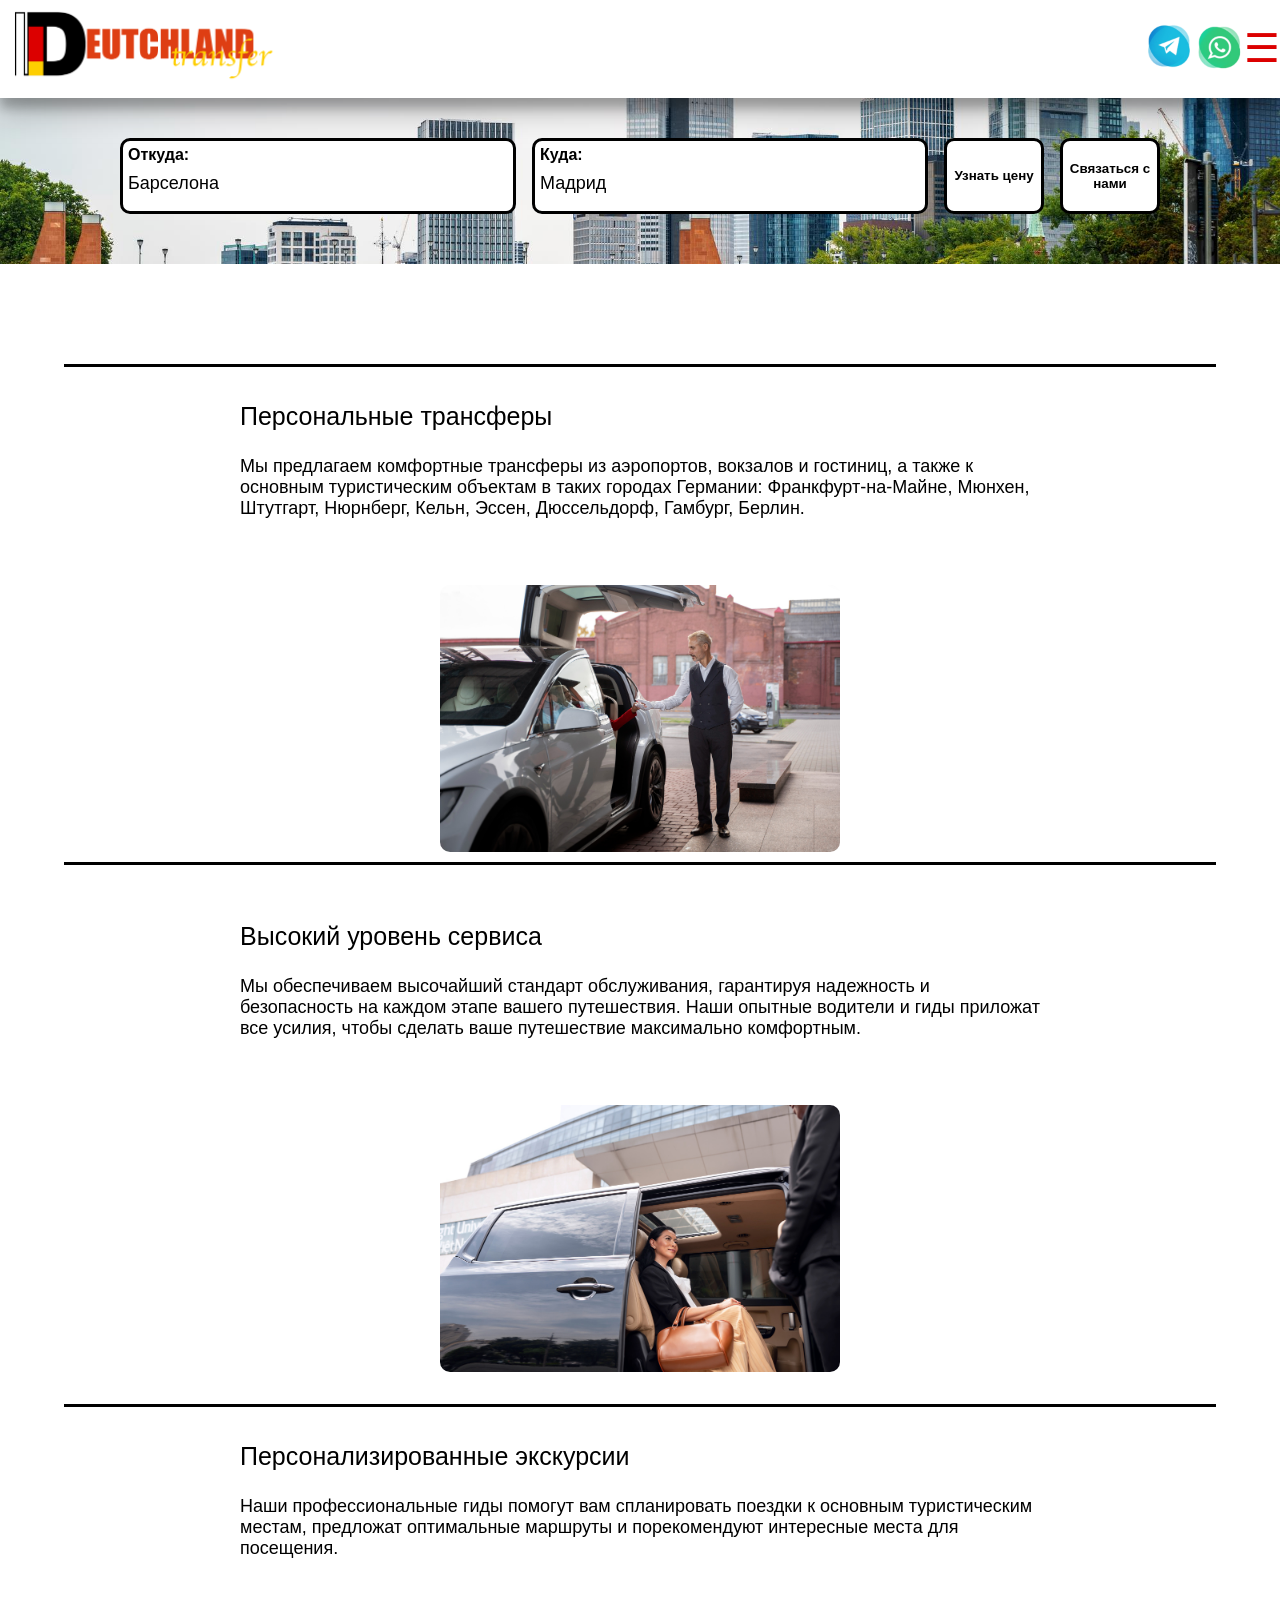
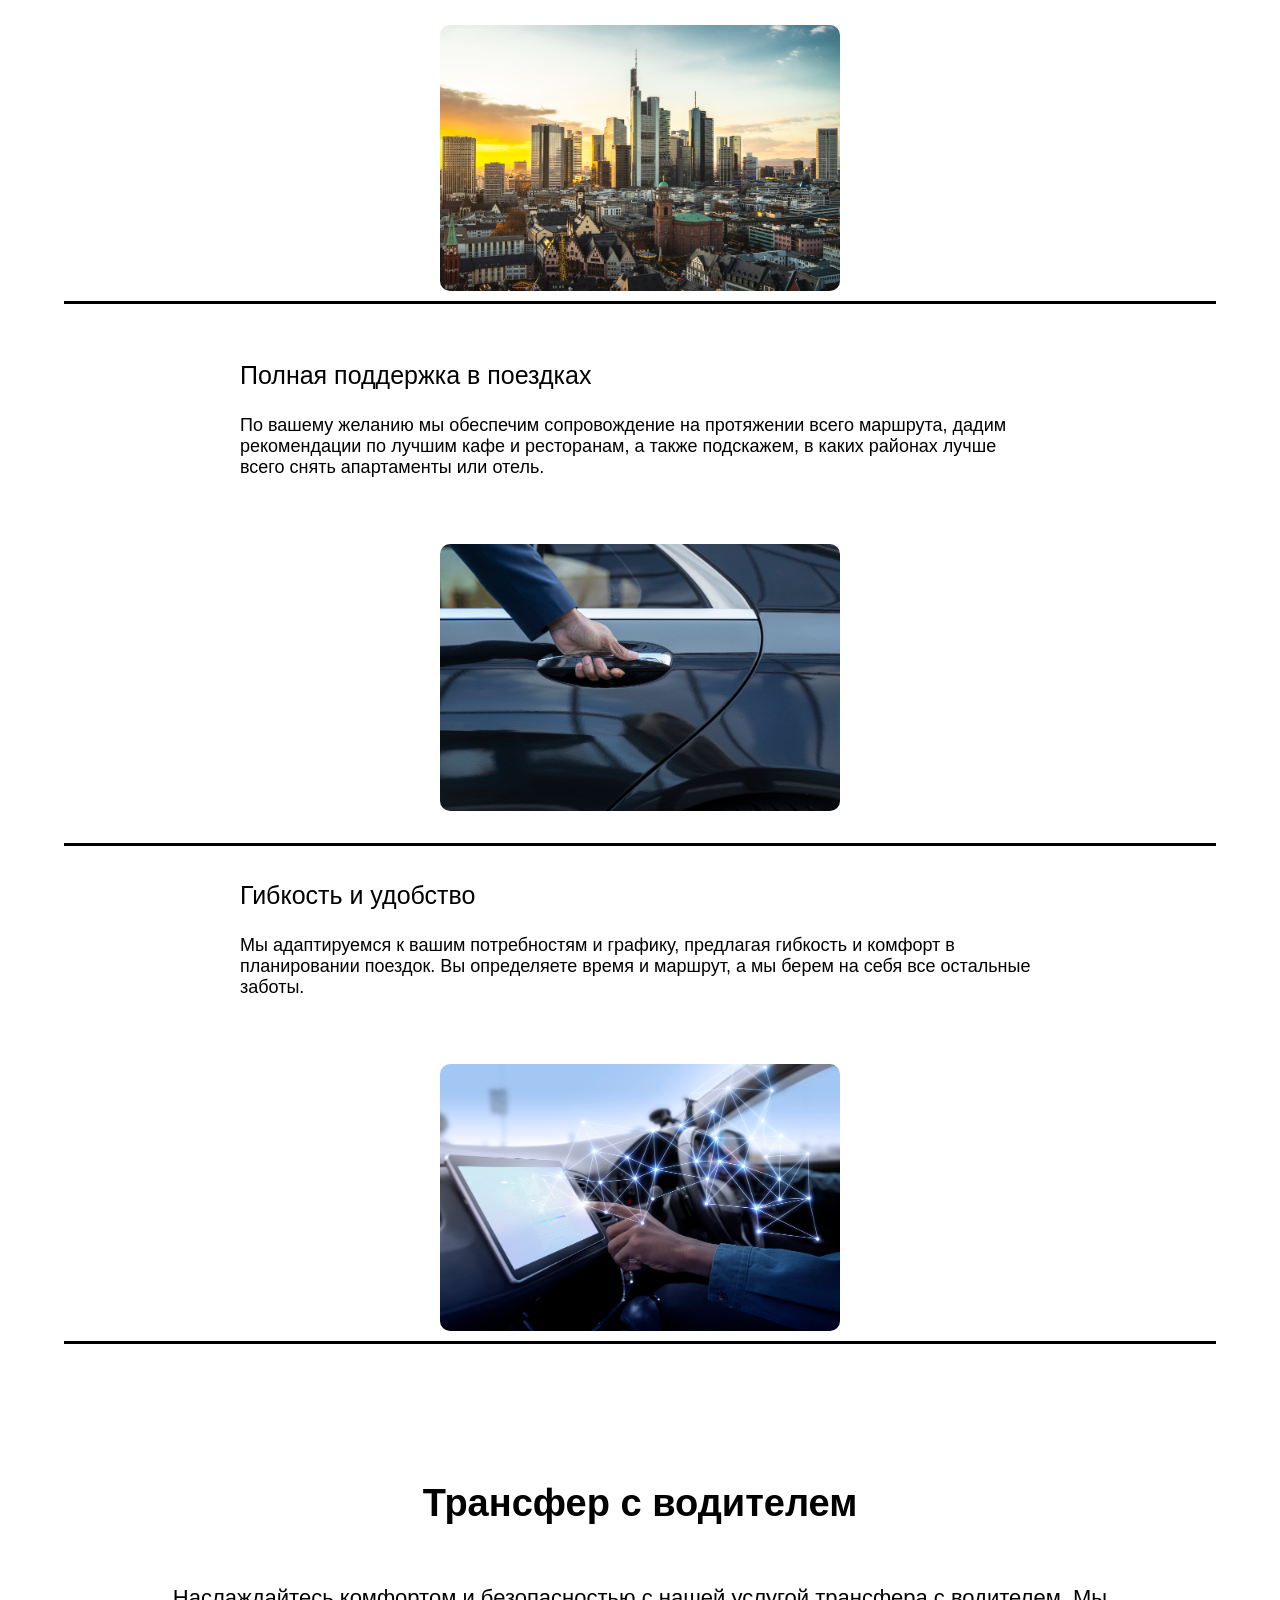
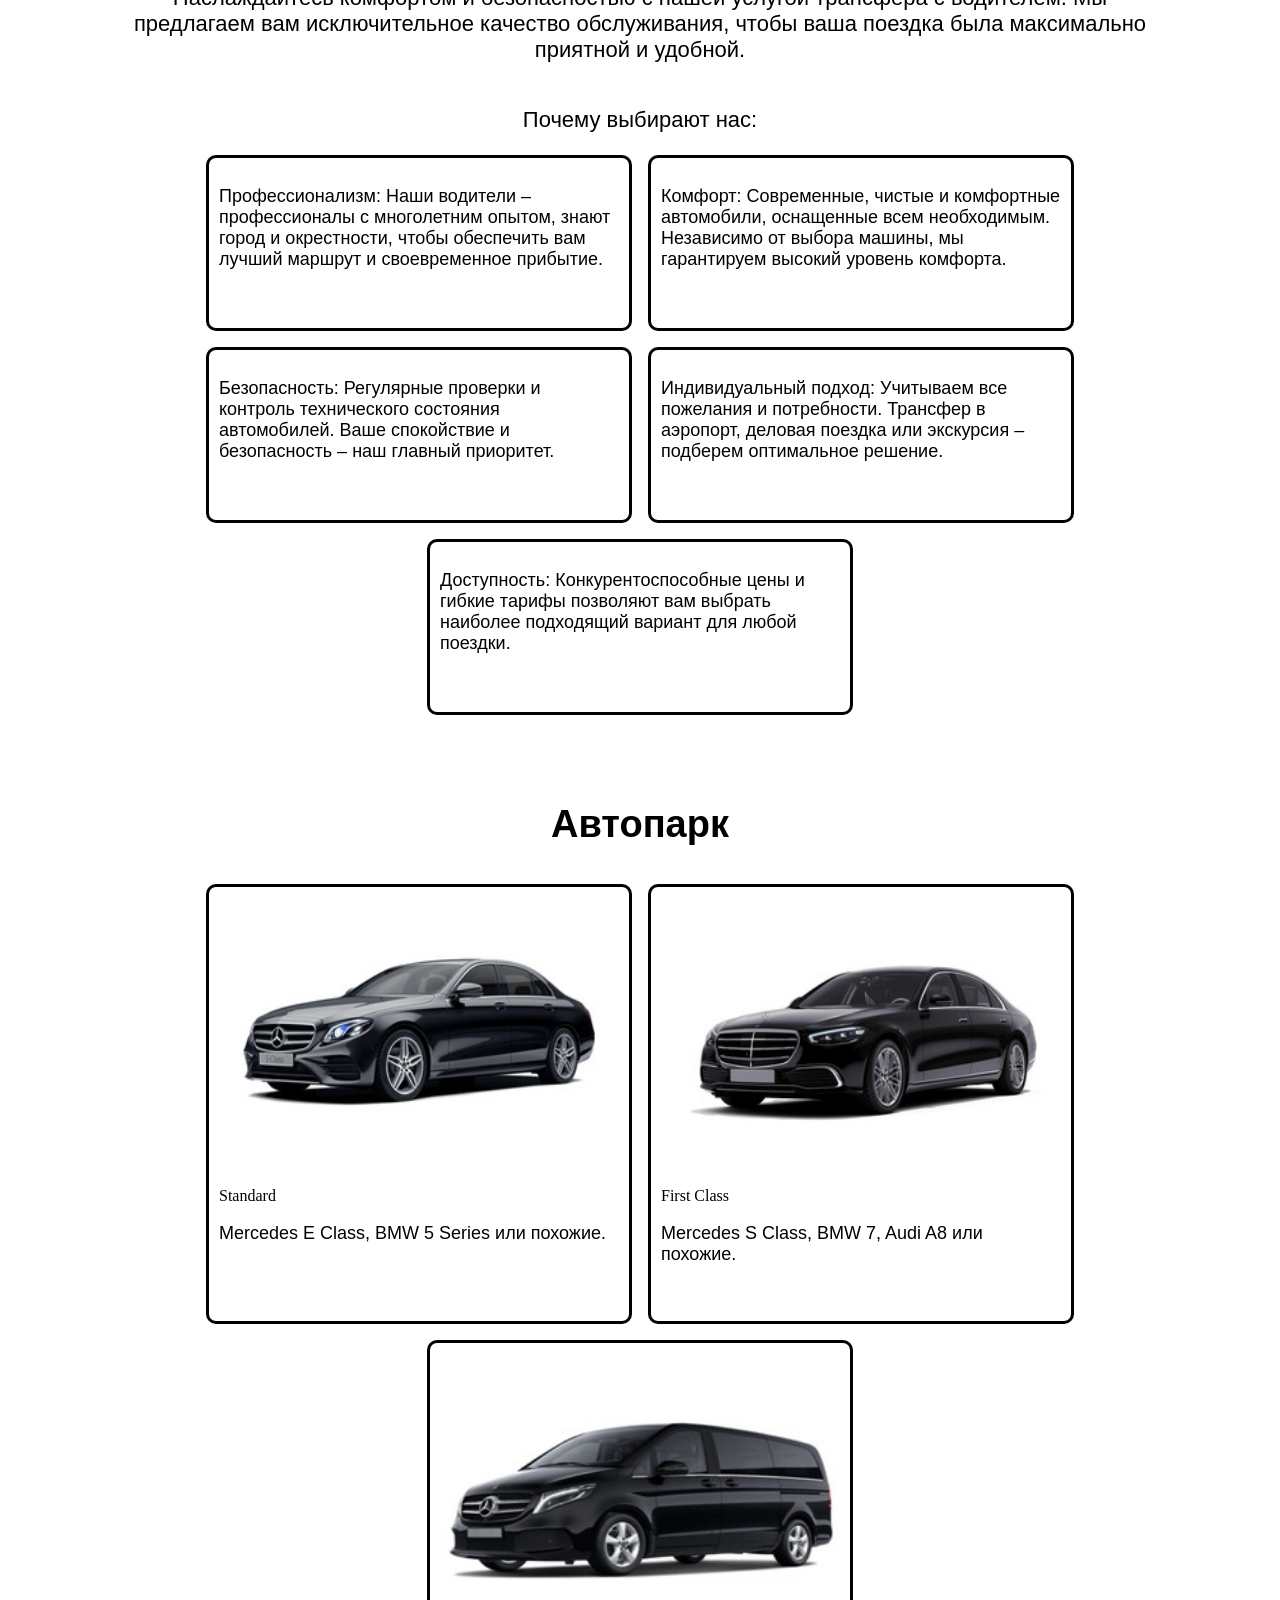
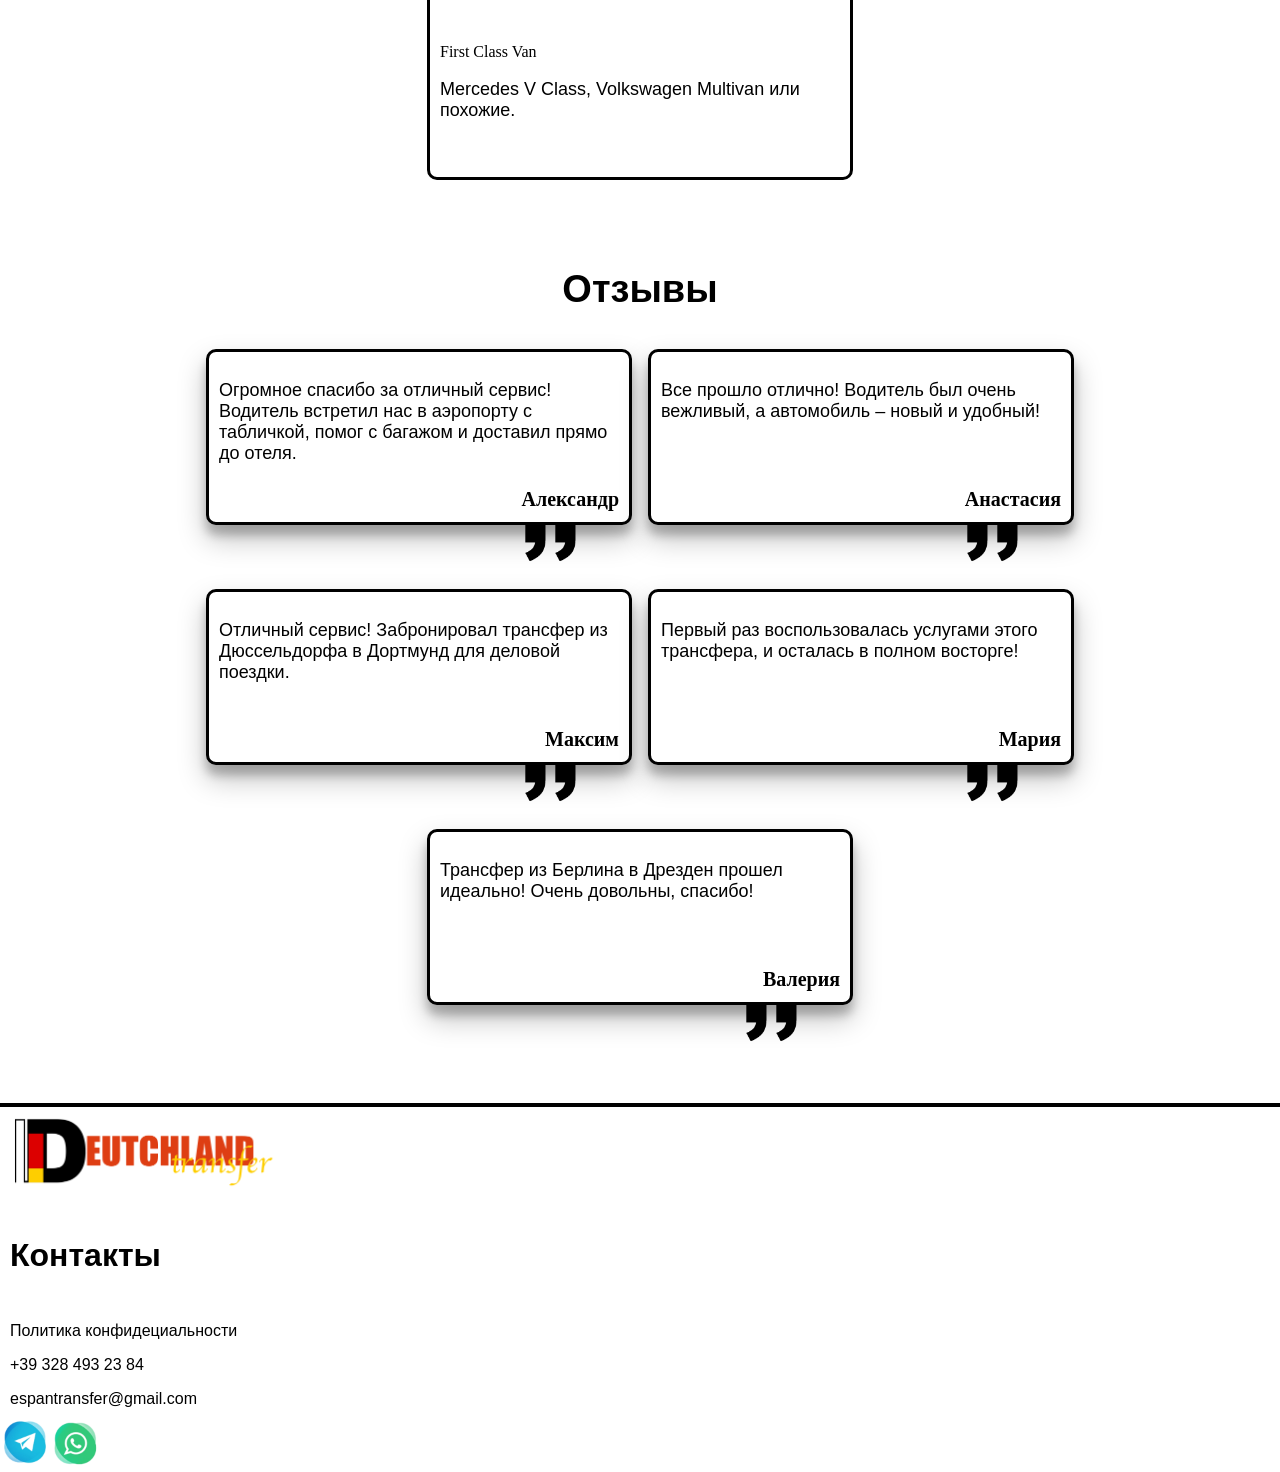
==== index.html @ 784f98bb "2" ====
<!DOCTYPE html>
<html lang="en">
<head>
    <meta charset="UTF-8" name="viewport" content="width=device-width, initial-scale=1">
    <title>Трансфер Германия</title>
    <link rel="stylesheet" href="styles.css">
</head>

<body>
<div class="header">
    <div class="logo1">
        <img src="images/logo-deutch.png" class="logo" alt="logo-italtravelcar">
    </div>

    <div class="header-contact">
        <div class="telegram">
            <a class="link-social"  href="https://t.me/itatravelcars"><img class="photo-social-media photo-social-media2" src="images/telegram3.png" alt="telegram"></a>
        </div>
        <div class="telegram">
            <a class="link-social" href="https://api.whatsapp.com/send?phone=393284932384"><img class="photo-social-media photo-social-media2" src="images/whatsup.png" alt="whatsup"></a>
        </div>
        <div id="nav-icon2" class="pushmenu">
            ☰
        </div>
    </div>
    <nav class="sidebar">
        <div class="text d-flex p-2">
            <a href="#tel-modal"> Меню Сайта</a>
            <div id="nav-icon3" class="pushmenu opened">
                ×
            </div>
        </div>
        <div class="menu-main-menu-container">
            <ul id="menu-main-menu">
                <li class="current-menu-item"><a href="#" >Главная</a></li>
                <li><a href="#clients">Клиентам</a></li>
                <li><a href="#contacts">Контакты</a></li>
            </ul>
        </div>
    </nav>
    <div class="hidden-overley"></div>
</div>
<div class="venice">

    <div class="from-to">
        <div class="from-to1">

            <div class="from-to3">
                <div class="anketa-form anketa-form-black">
                    <label class="text-anketa text-anketa7" for="from">Откуда:</label><br>
                    <select class="text-text text-anketa7" id="from" name="from" required>
                        <option value="Барселона">Барселона</option>
                        <option value="Мадрид">Мадрид</option>
                        <option value="Валенсия">Валенсия</option>
                        <option value="Мурсия">Мурсия</option>
                        <option value="Малага">Малага</option>
                    </select><br><br>
                </div>
                <div class="anketa-form anketa-form-black">
                    <label class="text-anketa text-anketa7" for="to">Куда:</label><br>
                    <select class="text-text text-anketa7" id="to" name="to" required>
                        <option value="Мадрид">Мадрид</option>
                        <option value="Барселона">Барселона</option>
                        <option value="Валенсия">Валенсия</option>
                        <option value="Мурсия">Мурсия</option>
                        <option value="Малага">Малага</option>
                        <option value="Аэропорт-Барселона–Эль-Прат-им-Жозепа-Таррадельяса">Аэропорт Барселона–Эль-Прат
                            им. Жозепа Таррадельяса</option>
                        <option value="Андорра">Андорра</option>
                        <option value="Outlet-La-Rocca-village">Outlet La Rocca village</option>
                        <option value="Севилья">Севилья</option>
                        <option value="Сан-Себастьян">Сан-Себастьян</option>
                        <option value="Бильбао">Бильбао</option>
                    </select><br><br>
                </div>
            </div>
            <div class="from-to2">
                <button class="button-calculate anketa-form-black text-anketa7" id="calculate">Узнать цену</button>
                <button class="button-calculate anketa-form-black text-anketa7 link-to-contact2"><a class="link-to-contact" href="#contacts">Связаться с нами</a></button>
            </div>
            <div class="price-display" id="price-display" style="display: none;">
                <p id="price">Цена: -- €</p>
            </div>
<!--            <div class="from-to2">-->
<!--                <button class="button-calculate anketa-form-black text-anketa7 link-to-contact2"><a class="link-to-contact" href="#contacts">Связаться с нами</a></button>-->
<!--            </div>-->

        </div>

    </div>

</div>

<div class="advantages-tranfers" id="clients">
    <div class="advantages-tranfers1">
        <div class="text-advantages-tranfers">
            <p class="name">Персональные трансферы</p>
            <p class="name-of-text">Мы предлагаем комфортные трансферы из аэропортов, вокзалов и гостиниц,
                а также к основным туристическим объектам в таких городах Германии: Франкфурт-на-Майне, Мюнхен,
                Штутгарт, Нюрнберг, Кельн, Эссен, Дюссельдорф, Гамбург, Берлин.</p>
        </div>
        <img class="img-advantages" src="images/personaltransfer.jpg" alt="mercedes-v">
    </div>
<!--    <div class="advantages-tranfers2">-->
<!--        <img class="img-advantages" src="images/shoping-transf.jpg" alt="shoping">-->
<!--        <div class="text-advantages-tranfers">-->
<!--            <p class="name">Шопинг-сопровождение</p>-->
<!--            <p class="name-of-text">Предлагаем трансферы до популярных аутлетов в Барселоне, Мадриде, Малаге и Валенсии,-->
<!--                а также услуги сопровождения, чтобы помочь вам с выбором и покупками на месте.</p>-->
<!--        </div>-->
<!--    </div>-->

    <div class="advantages-tranfers2">
        <img class="img-advantages" src="images/comfort.jpg" alt="comfort-mercedes-v">
        <div class="text-advantages-tranfers">
            <p class="name">Высокий уровень сервиса</p>
            <p class="name-of-text">Мы обеспечиваем высочайший стандарт обслуживания, гарантируя надежность и
                безопасность на каждом этапе вашего путешествия. Наши опытные водители и гиды приложат все усилия,
                чтобы сделать ваше путешествие максимально комфортным.</p>
        </div>
    </div>

    <div class="advantages-tranfers1">
        <div class="text-advantages-tranfers">
            <p class="name">Персонализированные экскурсии</p>
            <p class="name-of-text">Наши профессиональные гиды помогут вам спланировать поездки к основным туристическим
                местам, предложат оптимальные маршруты и порекомендуют интересные места для посещения.</p>
        </div>
        <img class="img-advantages" src="images/frankfurt.jpg" alt="venice">
    </div>

    <div class="advantages-tranfers2">
        <img class="img-advantages" src="images/service-transfer.jpg" alt="taxi-driver">
        <div class="text-advantages-tranfers">
            <p class="name">Полная поддержка в поездках</p>
            <p class="name-of-text">По вашему желанию мы обеспечим сопровождение на протяжении всего маршрута, дадим
                рекомендации по лучшим кафе и ресторанам, а также подскажем, в каких районах лучше всего снять
                апартаменты или отель.</p>
        </div>
    </div>

    <div class="advantages-tranfers1">
        <div class="text-advantages-tranfers">
            <p class="name">Гибкость и удобство</p>
            <p class="name-of-text">Мы адаптируемся к вашим потребностям и графику, предлагая гибкость и комфорт в
                планировании поездок. Вы определяете время и маршрут, а мы берем на себя все остальные заботы.
            </p>
        </div>
        <img class="img-advantages" src="images/transfer-flex.jpg" alt="transfer">
    </div>

<!--    <div class="advantages-tranfers2">-->
<!--        <img class="img-advantages" src="images/comfort.jpg" alt="comfort-mercedes-v">-->
<!--        <div class="text-advantages-tranfers">-->
<!--            <p class="name">Высокий уровень сервиса</p>-->
<!--            <p class="name-of-text">Мы обеспечиваем высочайший стандарт обслуживания, гарантируя надежность и-->
<!--                безопасность на каждом этапе вашего путешествия. Наши опытные водители и гиды приложат все усилия,-->
<!--                чтобы сделать ваше путешествие максимально комфортным.</p>-->
<!--        </div>-->
<!--    </div>-->
</div>

<div class="reviews" id="transfer-with-driver">
    <p class="name-driver">Трансфер с водителем</p>
    <p class="text-about-service-driver1">
        Наслаждайтесь комфортом и безопасностью с нашей услугой трансфера с водителем. Мы предлагаем вам
        исключительное качество обслуживания, чтобы ваша поездка была максимально приятной и удобной.
    </p>
    <p class="text-about-service-driver1">
        Почему выбирают нас:
    </p>
    <div class="container-of-reviews01">

        <div class="box-of-reviews">
            <div class="container-of-reviews50">
                <p class="text-about-service-driver2">
                    Профессионализм: Наши водители – профессионалы с многолетним опытом, знают город и окрестности,
                    чтобы обеспечить вам лучший маршрут и своевременное прибытие.
                </p>
            </div>
        </div>

        <div class="box-of-reviews">
            <div class="container-of-reviews50">
                <p class="text-about-service-driver2">
                    Комфорт: Современные, чистые и комфортные автомобили, оснащенные всем необходимым. Независимо от
                    выбора машины, мы гарантируем высокий уровень комфорта.
                </p>
            </div>
        </div>

        <div class="box-of-reviews">
            <div class="container-of-reviews50">
                <p class="text-about-service-driver2">
                    Безопасность: Регулярные проверки и контроль технического состояния автомобилей. Ваше спокойствие
                    и безопасность – наш главный приоритет.
                </p>
            </div>
        </div>

        <div class="box-of-reviews">
            <div class="container-of-reviews50">
                <p class="text-about-service-driver2">
                    Индивидуальный подход: Учитываем все пожелания и потребности. Трансфер в аэропорт, деловая поездка
                    или экскурсия – подберем оптимальное решение.
                </p>
            </div>
        </div>

        <div class="box-of-reviews">
            <div class="container-of-reviews50">
                <p class="text-about-service-driver2">
                    Доступность: Конкурентоспособные цены и гибкие тарифы позволяют вам выбрать наиболее подходящий
                    вариант для любой поездки.
                </p>
            </div>
        </div>
    </div>
</div>

<div class="reviews" id="transfer-to-outlet">
    <p class="name-driver">Автопарк</p>
    <div class="container-of-reviews01">

        <div class="box-of-reviews">
            <div class="container-of-reviews12">
                <img class="img-outlet" src="images/mercedes-e.jpg" alt="serrevalle">
                <p class="text-about-service-driver10">Standard</p>
                <p class="text-about-service-driver2">
                    Mercedes E Class, BMW 5 Series или похожие.
                </p>
            </div>
        </div>

        <div class="box-of-reviews">
            <div class="container-of-reviews12">
                <img class="img-outlet" src="images/mercedes-s.jpg" alt="castel-romano">
                <p class="text-about-service-driver10">First Class</p>
                <p class="text-about-service-driver2">
                    Mercedes S Class, BMW 7, Audi A8 или похожие.
                </p>
            </div>
        </div>

        <div class="box-of-reviews">
            <div class="container-of-reviews12">
                <img class="img-outlet" src="images/mercedes-v.jpg" alt="mall">
                <p class="text-about-service-driver10">First Class Van</p>
                <p class="text-about-service-driver2">
                    Mercedes V Class, Volkswagen Multivan или похожие.
                </p>
            </div>
        </div>
    </div>
</div>

<div class="reviews background-white">
    <p class="name-driver color-black">Отзывы</p>
    <div class="container-of-reviews01">

        <div class="box-of-reviews">
            <div class="container-of-reviews">
                <p class="text-about-service-driver2">
                    Огромное спасибо за отличный сервис! Водитель встретил нас в аэропорту с табличкой, помог с
                    багажом и доставил прямо до отеля.
                </p>
                <div class="text-about-service-driver4">
                    <p>Александр</p>
                </div>
            </div>
            <div class="container-coma">
                <img class="coma" src="images/coma.png" alt="coma">
                <img class="coma" src="images/coma.png" alt="coma">
            </div>
        </div>

        <div class="box-of-reviews">
            <div class="container-of-reviews">
                <p class="text-about-service-driver2">
                    Все прошло отлично! Водитель был очень вежливый, а автомобиль – новый и удобный!
                </p>
                <div class="text-about-service-driver4">
                    <p>Анастасия</p>
                </div>
            </div>
            <div class="container-coma">
                <img class="coma" src="images/coma.png" alt="coma">
                <img class="coma" src="images/coma.png" alt="coma">
            </div>
        </div>

        <div class="box-of-reviews">
            <div class="container-of-reviews">
                <p class="text-about-service-driver2">
                    Отличный сервис! Забронировал трансфер из Дюссельдорфа в Дортмунд для деловой поездки.
                </p>
                <div class="text-about-service-driver4">
                    <p>Максим</p>
                </div>
            </div>
            <div class="container-coma">
                <img class="coma" src="images/coma.png" alt="coma">
                <img class="coma" src="images/coma.png" alt="coma">
            </div>
        </div>

        <div class="box-of-reviews">
            <div class="container-of-reviews">
                <p class="text-about-service-driver2">
                    Первый раз воспользовалась услугами этого трансфера, и осталась в полном восторге!
                </p>
                <div class="text-about-service-driver4">
                    <p>Мария</p>
                </div>
            </div>
            <div class="container-coma">
                <img class="coma" src="images/coma.png" alt="coma">
                <img class="coma" src="images/coma.png" alt="coma">
            </div>
        </div>

        <div class="box-of-reviews">
            <div class="container-of-reviews">
                <p class="text-about-service-driver2">
                    Трансфер из Берлина в Дрезден прошел идеально! Очень довольны, спасибо!
                </p>
                <div class="text-about-service-driver4">
                    <p>Валерия</p>
                </div>
            </div>
            <div class="container-coma">
                <img class="coma" src="images/coma.png" alt="coma">
                <img class="coma" src="images/coma.png" alt="coma">
            </div>
        </div>

    </div>

</div>

<div class="footer" id="contacts">
    <div class="logo1">
        <img src="images/logo-deutch.png" class="logo" alt="logo-italtravelcar">
    </div>

    <div class="footer2">
        <div class="footer1">
            <div class="contacts">
                <p class="contacts1">Контакты</p>
                <a class="phone phone1" href="policy.html">Политика конфидециальности</a>
                <a class="phone" href="tel:+393284932384">+39 328 493 23 84</a>
                <a class="phone" href="mailto:espantransfer@gmail.com">espantransfer@gmail.com</a>
            </div>
            <div class="social-media">
                <div class="telegram">
                    <a class="link-social"  href="https://t.me/itatravelcars"><img class="photo-social-media" src="images/telegram3.png" alt="telegram"></a>
                </div>
                <div class="telegram">
                    <a class="link-social" href="https://api.whatsapp.com/send?phone=393284932384"><img class="photo-social-media" src="images/whatsup.png" alt="whatsup"></a>
                </div>
            </div>
        </div>
    </div>
</div>

</body>
<script src="script.js"></script>

</html>
---- styles.css ----
body{
    margin: 0;
    overflow-x: hidden;
    background: white;
}

.header{
    /*background: url('images/85298d6436ac630ddeac1ba52f011fa2.jpg') top;*/
    background: white;
    /*background-size: cover;*/
    /*background-repeat: no-repeat;*/
    max-width: 2560px;
    box-shadow: 0 14px 28px rgba(0,0,0,0.25), 0 10px 10px rgba(0,0,0,0.22);
    display: flex;
    align-items: center;
    justify-content: space-between;
    position: sticky;
    top: 0;
    z-index: 1000;
    transition: background 0.3s ease;
}

.from-to2{
    display: flex;
    align-items: center;
    gap: 1rem;
}

/*@media (max-width: 800px){*/
/*    .header{*/
/*        background: black;*/
/*    }*/


/*}*/


/*.header.scrolled {*/
/*    background: #000;*/
/*}*/

.logo1{
    padding-left: 10px;
}

.logo{
    width: 290px;
}

@media (max-width: 799px) {
    .logo{
        width: 190px;
    }
}

#main {
    transition: margin-left .5s;
    padding: 16px;
}

.pushmenu{
    color: #dc0000;
    font-size: 40px;
}

#nav-icon2{
    cursor: pointer;
}

#nav-icon3 {
    position: relative;
    /*-webkit-transform: rotate(0deg);*/
    /*-moz-transform: rotate(0deg);*/
    /*-o-transform: rotate(0deg);*/
    transform: rotate(0deg);
    -webkit-transition: .5s ease-in-out;
    -moz-transition: .5s ease-in-out;
    -o-transition: .5s ease-in-out;
    transition: .5s ease-in-out;
    cursor: pointer;
}
#nav-icon3 span {
    display: block;
    position: absolute;
    height: 4px;
    width: 100%;
    background: #90b5cc;
    border-radius: 3px;
    opacity: 1;
    left: 0;
    -webkit-transform: rotate(0deg);
    -moz-transform: rotate(0deg);
    -o-transform: rotate(0deg);
    transform: rotate(0deg);
    -webkit-transition: .25s ease-in-out;
    -moz-transition: .25s ease-in-out;
    -o-transition: .25s ease-in-out;
    transition: .25s ease-in-out;
}
#nav-icon3 span:nth-child(1) {
    top: 0px;
}
#nav-icon3 span:nth-child(2),#nav-icon3 span:nth-child(3) {
    top: 12px;
}
#nav-icon3 span:nth-child(4) {
    top: 24px;
}
#nav-icon3.open span:nth-child(1),#nav-icon3.opened span:nth-child(1) {
    top: 12px;
    width: 0%;
    left: 50%;
}
#nav-icon3.open span:nth-child(2),#nav-icon3.opened span:nth-child(2) {
    -webkit-transform: rotate(45deg);
    -moz-transform: rotate(45deg);
    -o-transform: rotate(45deg);
    transform: rotate(45deg);
}
#nav-icon3.open span:nth-child(3),#nav-icon3.opened span:nth-child(3) {
    -webkit-transform: rotate(-45deg);
    -moz-transform: rotate(-45deg);
    -o-transform: rotate(-45deg);
    transform: rotate(-45deg);
}
#nav-icon3.open span:nth-child(4),#nav-icon3.opened span:nth-child(4) {
    top: 12px;
    width: 0%;
    left: 50%;
}

.sidebar #nav-icon3 span {background: #fff;}

body.sidebar-opened {overflow:hidden;}
.hidden-overley {
    position: fixed;
    top: 0;
    left: 0;
    z-index: 99;
    background: #000000;
    opacity:0;
    width:0;
    height:0;
    transition: opacity 1s;
}
.hidden-overley.show {
    height: 100%;
    width: 100%;
    opacity:0.5;
    transition: opacity 1s;
}
.sidebar{
    position: fixed;
    z-index:100;
    width: 300px;
    height: 100%;
    right: -300px;
    top:0;
    background: black;
    transition: right 0.4s ease;
    overflow: auto;
}
.sidebar .d-flex.p-2 {display:-webkit-box;display:flex;padding: 10px!important;}
.sidebar .text{
    color: white;
    font-size: 18px;
    font-weight: 600;
    line-height: inherit;
    text-align: center;
    background: black;
    letter-spacing: 1px;
    -webkit-box-pack: justify;    -ms-flex-pack: justify;    justify-content: space-between; -webkit-box-align: center;    -ms-flex-align: center;    align-items: center;
}
.sidebar .side-tel {font-size:0.8rem;}
.sidebar .text a {color: white;}

.sidebar.show{
    right: 0px;
}
.sidebar ul{
    background: none;
    height: auto;
    width: 100%;
    list-style: none;
    margin: 0;
    padding:0;
}
.sidebar ul li{
    line-height: 60px;
    border-top: 1px solid #eee;
    margin: 0;
}
.sidebar ul li:last-child{
    border-bottom: 1px solid rgba(255,255,255,0.05);
}
.sidebar ul li a{
    box-sizing:border-box;
    position: relative;
    color: white;
    text-decoration: none;
    font-size: 18px;
    padding-left: 30px;
    font-weight: 500;
    display: block;
    width: 100%;
}
.sidebar ul li.current-menu-item a{
    color: white;
    background: black;
}

.sidebar ul li a:hover{
    cursor:pointer;
    background: gray;
}
.sidebar ul ul{
    position: static;
    display: none;
}
.sidebar ul .sub-menu.show{
    display: block;
}

.sidebar ul ul li{
    line-height: 42px;
    border-top: none;
}
.sidebar ul ul li a{
    font-size: 17px;
    color: white;
    padding-left: 40px;
}
.sidebar ul li.current-menu-item ul li a{
    color: #333;
    background: #f9f9f9;
    border-left-color: transparent;
}
.sidebar ul li ul li.current-menu-item a {color:#2196F3;}
.sidebar ul ul li a:hover{
    color: #333!important;
    background: gray!important;
}
.sidebar ul li a i:before {display:none;}
.sidebar ul li.menu-parent-item a i:before{
    content: '';
    position: absolute;
    top: 50%;
    right: 20px;
    transform: translateY(-50%);
    font-size: 22px;
    transition: transform 0.4s;
    width: 20px;
    height: 20px;
    background-repeat:no-repeat;
    background-position: 0 0;
    background-image: url("data:image/svg+xml;charset=UTF-8,%3c?xml version='1.0' encoding='iso-8859-1'?%3e%3csvg version='1.1' id='Layer_1' xmlns='http://www.w3.org/2000/svg' xmlns:xlink='http://www.w3.org/1999/xlink' x='0px' y='0px' viewBox='0 0 512.011 512.011' style='enable-background:new 0 0 512.011 512.011;' xml:space='preserve'%3e%3cg%3e%3cg%3e%3cpath d='M505.755,123.592c-8.341-8.341-21.824-8.341-30.165,0L256.005,343.176L36.421,123.592c-8.341-8.341-21.824-8.341-30.165,0 s-8.341,21.824,0,30.165l234.667,234.667c4.16,4.16,9.621,6.251,15.083,6.251c5.462,0,10.923-2.091,15.083-6.251l234.667-234.667 C514.096,145.416,514.096,131.933,505.755,123.592z'/%3e%3c/g%3e%3c/g%3e%3c/svg%3e");
    background-size: contain;
    display: block;
}
.sidebar ul ul a i:before {display:none !important;}
.sidebar ul li a i.rotate:before{
    transform: translateY(-50%) rotate(-180deg);
}

.venice{
    background: url('images/20896.jpg') center;
    background-size: cover;
    background-repeat: no-repeat;
    /*max-width: 2200px;*/
    /*height: 600px;*/
    overflow: hidden;
    gap: 3rem;
    display: flex;
    justify-content: center;
    align-items: flex-end;
}

.kind-of-transfers{
    display: flex;
    justify-content: center;
    flex-direction: row;
    flex-wrap: wrap;
    gap: 2rem;
    width: 90%;
    margin: 60px auto;
}

.kind-of-transfers1 {
    position: relative;
    border: 2px solid transparent;
    transition: border-color 0.3s ease-in-out;
    padding: 6px;
    border-top-left-radius: 10px;
    border-bottom-right-radius: 10px;
}

.photo-transfer {
    max-width: 380px;
    width: 100%;
    border-radius: 20px;
}

.text-about-transfers {
    font-size: 25px;
    font-weight: 500;
    font-family: EuclidFlexReg, sans-serif;
    color: white;
}

.link-transfer {
    text-decoration: underline;
    font-weight: 700;
    font-size: 16px;
    color: white;
    cursor: pointer;
}

.highlight-border {
    border-left-color: white;
    border-right-color: white;
}



.anketa{
    max-width: 400px;
    border-radius: 10px;
    padding: 10px;
    box-shadow: 0 14px 28px rgba(0, 0, 0, 0.25), 0 10px 10px rgba(0, 0, 0, 0.22);
}

.advantages-tranfers{
    display: flex;
    flex-direction: column;
    align-items: center;
    gap: 2rem;
    width: 90%;
    margin: 100px auto;

}

.advantages-tranfers1{
    display: flex;
    flex-wrap: wrap;
    gap: 3rem;
    width: 100%;
    justify-content: space-around;
    align-items: center;
    border-bottom: 3px solid black;
    padding-bottom: 10px;
    padding-top: 10px;
    border-top: 3px solid black;
}

.advantages-tranfers2{
    display: flex;
    align-items: center;
    flex-wrap: wrap;
    justify-content: center;
    gap: 3rem;
}

@media (max-width: 1386px) {
    .advantages-tranfers2{
        flex-direction: column-reverse;
    }
}



.img-advantages{
    max-width: 400px;
    border-radius: 10px;
}

.text-advantages-tranfers{
    max-width: 800px;
}

.name{
    font-size: 25px;
    font-weight: 500;
    font-family: EuclidFlexReg, sans-serif;
    color: black;
}

.name-of-text{
    font-size: 18px;
    font-weight: 500;
    font-family: EuclidFlexReg, sans-serif;
    color: black;
}

@media (max-width: 416px) {
    .name{
        font-size: 20px;
    }

    .name-of-text{
        font-size: 16px;
    }

    .text-advantages-tranfers{
        max-width: 300px;
        text-align: center;
        justify-content: center;
    }

    .img-advantages{
        max-width: 300px;
    }
}

.footer{
    background: white;
    border-top: 4px solid black;
    width: 100%;

}

.photo-social-media{
    width: 50px;
}

.social-media{
    display: flex;
}

.phone{
    color: black;
    font-size: 1rem;
    font-weight: 500;
    font-family: EuclidFlexReg, sans-serif;
    cursor: pointer;
    text-decoration: none;
}

.contacts1{
    color: black;
    font-size: 2rem;
    font-weight: 800;
    font-family: EuclidFlexReg, sans-serif;
}

.contacts{
    display: flex;
    flex-direction: column;
    padding-left: 10px;
    gap: 1rem;
    margin-bottom: 10px;
}

.anketa-form{
    max-width: 520px;
    height: 60px;
    background: white;
    border-radius: 10px;
    padding: 5px;
    margin-bottom: 10px;
}

.anketa-form1{
    height: 125px;
}

.anketa-form2{
    width: 383px;
    border: 0;
    resize: none;
    font-size: 16px;
    margin-top: 7px;
}

.anketa-form2:focus{
    outline: 0;
}

.anketa-form:focus-within {

}

.text-anketa{
    font-size: 1rem;
    font-family: EuclidFlexReg, sans-serif;
    font-weight: 600;
}

.text-text{
    width: 380px;
    height: 24px;
    margin-top: 7px;
    border: 0;
    background: white;
    font-size: 18px;
}

.price-display {
    display: none;
    color: black;
    font-weight: 800;
    font-size: 20px;
    background: white;
    padding: 5px;
    width: 200px;
    text-align: center;
    border: 2px solid black;
    border-radius: 10px;
}


.text-text:focus{
    outline: 0;
}

.button-send{
    width: 400px;
    height: 40px;
    border-radius: 10px;
    border: 0;
    background: white;
    font-size: 1.4rem;
    font-family: EuclidFlexReg, sans-serif;
    cursor: pointer;
    color: black;
}

@media (max-width: 460px){
    .anketa{
        margin-right: 0;
    }

    .anketa-form{
        width: 280px;
    }

    .text-text{
        width: 250px;
    }

    .button-send{
        width: 290px;
    }

    .anketa-form2{
        width: 274px;
    }
}

.name-driver{
    font-family: EuclidFlexReg, sans-serif;
    font-size: 38px;
    color: black;
    font-weight: 900;
    text-align: center;
}

table {
    max-width: 400px;
    border-collapse: collapse;
}
th, td {
    border: 3px solid black;
    padding: 8px;
    text-align: center;
    font-family: EuclidFlexReg, sans-serif;
    font-size: 16px;
    font-weight: 700;
}

th {
    background-color: black;
    color: white;
}

.about-driver{
    display: flex;
    flex-wrap: wrap;
    gap: 1rem;
    justify-content: center;
}

.transfer-with-driver{
    display: flex;
    flex-direction: column;
    align-items: center;
    width: 90%;
    margin: 0 auto;
}

.text-about-service-driver1{
    font-size: 22px;
    font-weight: 500;
    font-family: EuclidFlexReg, sans-serif;
    text-align: center;
    padding: 0 10px;
    width: 80%;
    color: black;
}

.drivers-advantages{
    max-width: 400px;
    background: black;
    color: white;
    padding: 10px;
    border-radius: 10px;
    box-shadow: 0 14px 28px rgba(0,0,0,0.25), 0 10px 10px rgba(0,0,0,0.22);
}

.drivers-advantages30{
    max-width: 200px;
    background: black;
    color: white;
    padding: 10px;
    border-radius: 10px;
    box-shadow: 0 14px 28px rgba(0,0,0,0.25), 0 10px 10px rgba(0,0,0,0.22);
}

.text-about-service-driver2{
    font-size: 18px;
    font-weight: 500;
    font-family: EuclidFlexReg, sans-serif;
    height: 70px;
}

.drivers-advantages5{
    display: flex;
    flex-wrap: wrap;
    justify-content: center;
    gap: 2rem;
}

.text-about-service-driver{
    display: flex;
    align-items: center;
    flex-direction: column;
}

.weight{
    font-weight: 800;
    color: white;
}

.rent-car1{
    font-size: 22px;
    font-weight: 500;
    font-family: EuclidFlexReg, sans-serif;
    text-align: center;
    padding: 0 10px;
    width: 80%;
    color: white;
}

.rent-car{
    display: flex;
    flex-direction: column;
    align-items: center;
}

.mercedes1{
    max-width: 250px;
}

.autopark{
    width: 100%;
    display: flex;
    flex-wrap: wrap;
    align-items: center;
    justify-content: center;
    color: white;
}


option {
    background: #f8f9fa;
    color: #343a40;
    padding: 10px;
}

option:hover {
    background-color: #007BFF;
    color: white;
}

select {
    width: 200px;
    border: 2px solid #007BFF;
    border-radius: 5px;
    background-color: #f8f9fa;
    color: #343a40;
    font-size: 18px;
    -webkit-appearance: none;
    -moz-appearance: none;
    appearance: none;

}

.reviews {
    display: flex;
    flex-direction: column;
    align-items: center;
    margin-bottom: 50px;

}

.box-of-reviews {

}

.container-of-reviews {
    max-width: 400px;
    height: 150px;
    background: white;
    color: black;
    padding: 10px;
    border-radius: 10px;
    box-shadow: 0 14px 28px rgba(0,0,0,0.25), 0 10px 10px rgba(0,0,0,0.22);
    border: 3px solid black;
    position: relative;
}

.container-of-reviews50 {
    max-width: 400px;
    height: 150px;
    background: white;
    color: black;
    padding: 10px;
    border-radius: 10px;
    border: 3px solid black;
}

.container-of-reviews12{
    max-width: 400px;
    color: black;
    padding: 10px;
    border-radius: 10px;
    border: 3px solid black;

}

.coma {
    width: 80px;
    margin-left: -50px;
}

.container-coma{
    margin-top: -30px;
    max-width: 400px;
    display: flex;
    justify-content: flex-end;
}

.container-of-reviews01{
    display: flex;
    flex-wrap: wrap;
    align-items: center;
    justify-content: center;
    gap: 1rem;
}

.box-anketa{

}


.footer2{
    display: flex;
    flex-wrap: wrap;
    flex-direction: row;
    justify-content: flex-start;
    align-items: center;
}

@media (max-width: 729px){
    .footer2{
        justify-content: space-between;
    }
}

.img-outlet{
    max-width: 400px;
    width: 100%;
    height: 270px;
}

@media (max-width: 729px){
    .img-outlet{
        height: 100%;
    }
}

.box-drivers-advantages{
    display: flex;
    max-width: 400px;
    background: black;
    border-bottom-left-radius: 10px;
    border-top-left-radius: 10px;
    border-bottom-right-radius: 10px;
    border-top-right-radius: 10px;
}

.box-drivers-advantages20{
    display: flex;
    max-width: 426px;
    background: black;
    border-bottom-left-radius: 10px;
    border-top-left-radius: 10px;
    border-bottom-right-radius: 10px;
    border-top-right-radius: 10px;
}

@media (max-width: 500px){

}

.table-flex{
    display: flex;
    margin-top: 20px;
    gap: 1rem;
    flex-wrap: wrap;
    align-items: center;
    justify-content: center;
}

.from-to{
    display: flex;
    /*background: #000000d1;*/
    padding: 40px 30px;
    gap: 1rem;
    flex-wrap: wrap;
    width: 100%;
    flex-direction: column;
    /*border-top-left-radius: 20px;*/
    /*border-top-right-radius: 20px;*/
}


.background-white{
    background: white;
}

.color-black{
    color: black;
}

.from-to1{
    display: flex;
    align-items: center;
    gap: 1rem;
    flex-direction: row;
    flex-wrap: wrap;
    justify-content: center;

}

@media (max-width: 1099px){
    .from-to1{
        justify-content: normal;
    }
}



.from-to3{
    display: flex;
    gap: 1rem;
    flex-wrap: wrap;
    flex-direction: row;
}

.anketa-form-black{
    background: white;
    border: 3px solid black;
}

.text-anketa7{
    color: black;
    background: white;
    cursor: pointer;
}

option{
    background: black;
    color: white;
}

.button-calculate{
    width: 100px;
    height: 76px;
    border-radius: 10px;
    font-weight: 800;
    margin-bottom: 10px;
}

.text-about-service-driver4{
    display: flex;
    justify-content: flex-end;
    font-size: 20px;
    font-weight: 800;
}

.phone1{
    font-size: 1rem;
}

.header-contact{
    display: flex;
    flex-wrap: nowrap;
    align-items: center;
}

@media (max-width: 350px){
    .photo-social-media2{
        width: 30px;
    }
}

.link-to-contact{
    color: black;
    text-decoration: none;
}

.link-to-contact2{
    background: white;
}
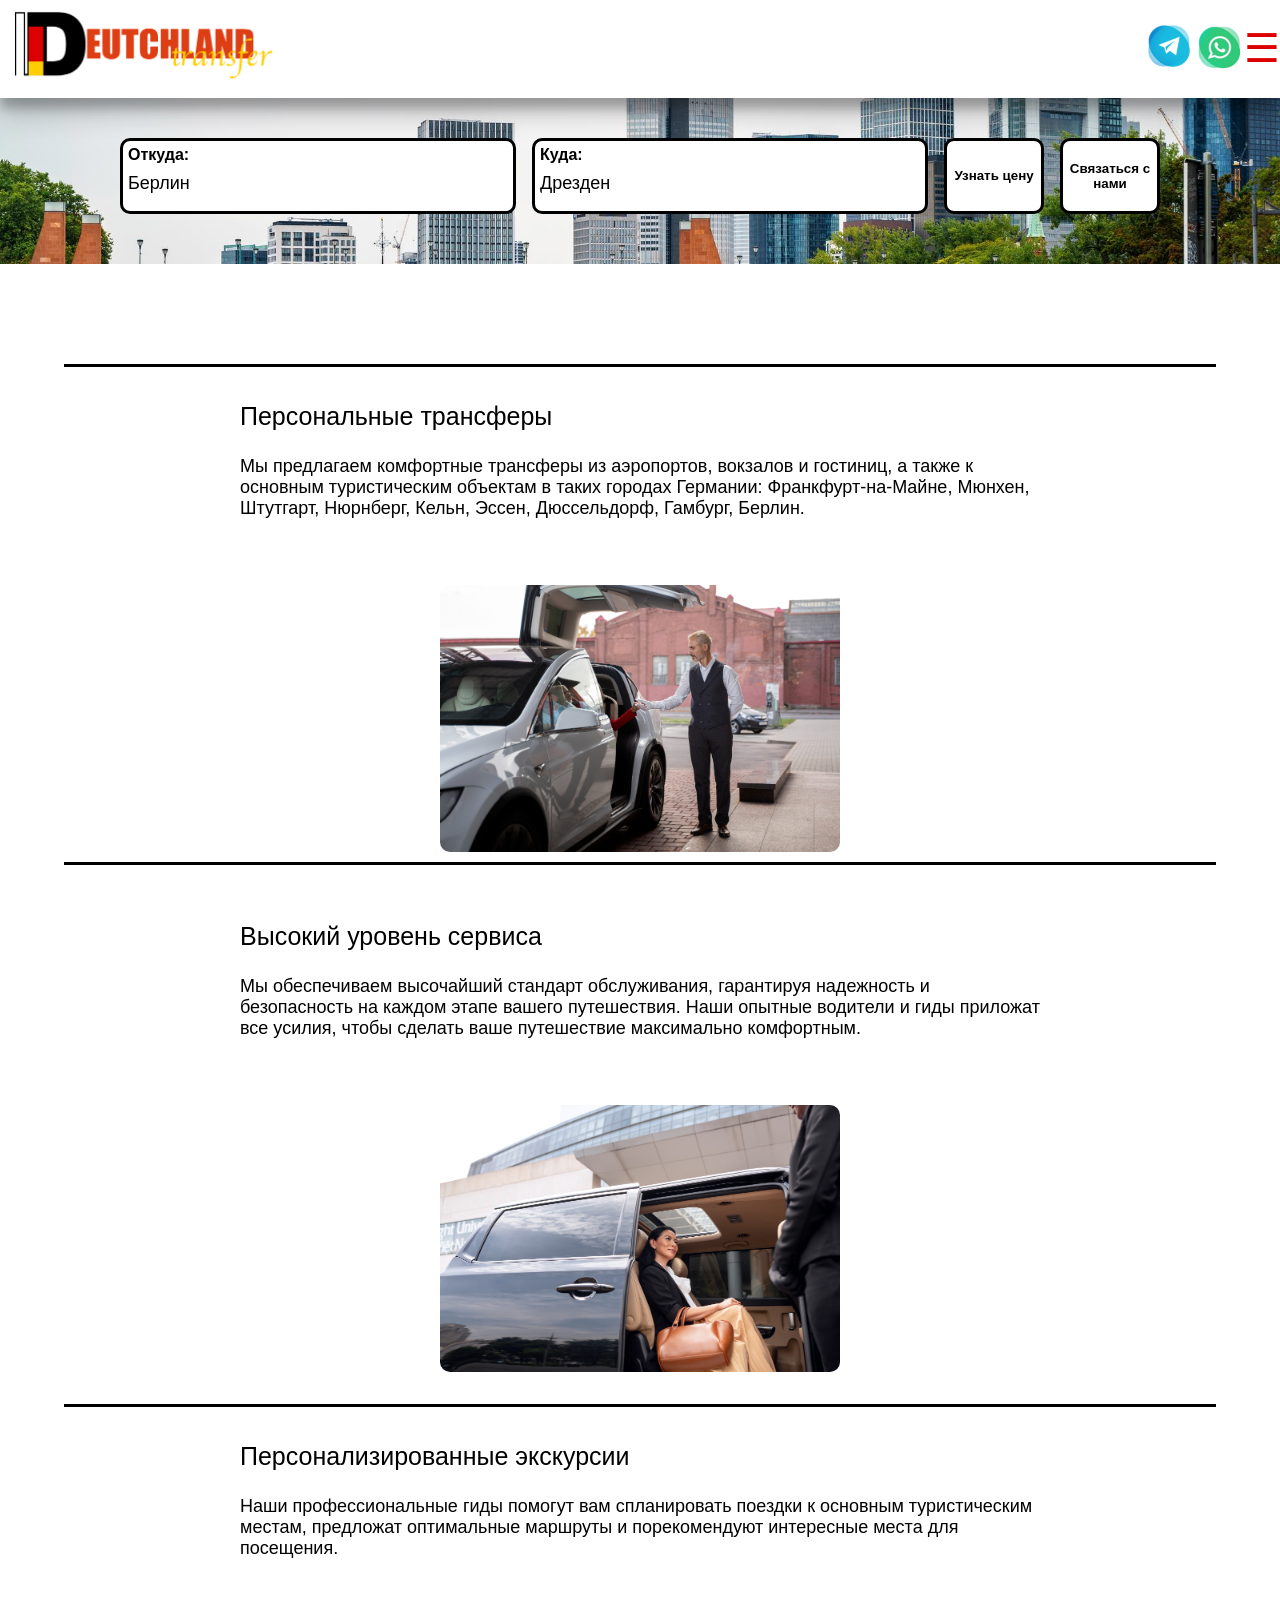
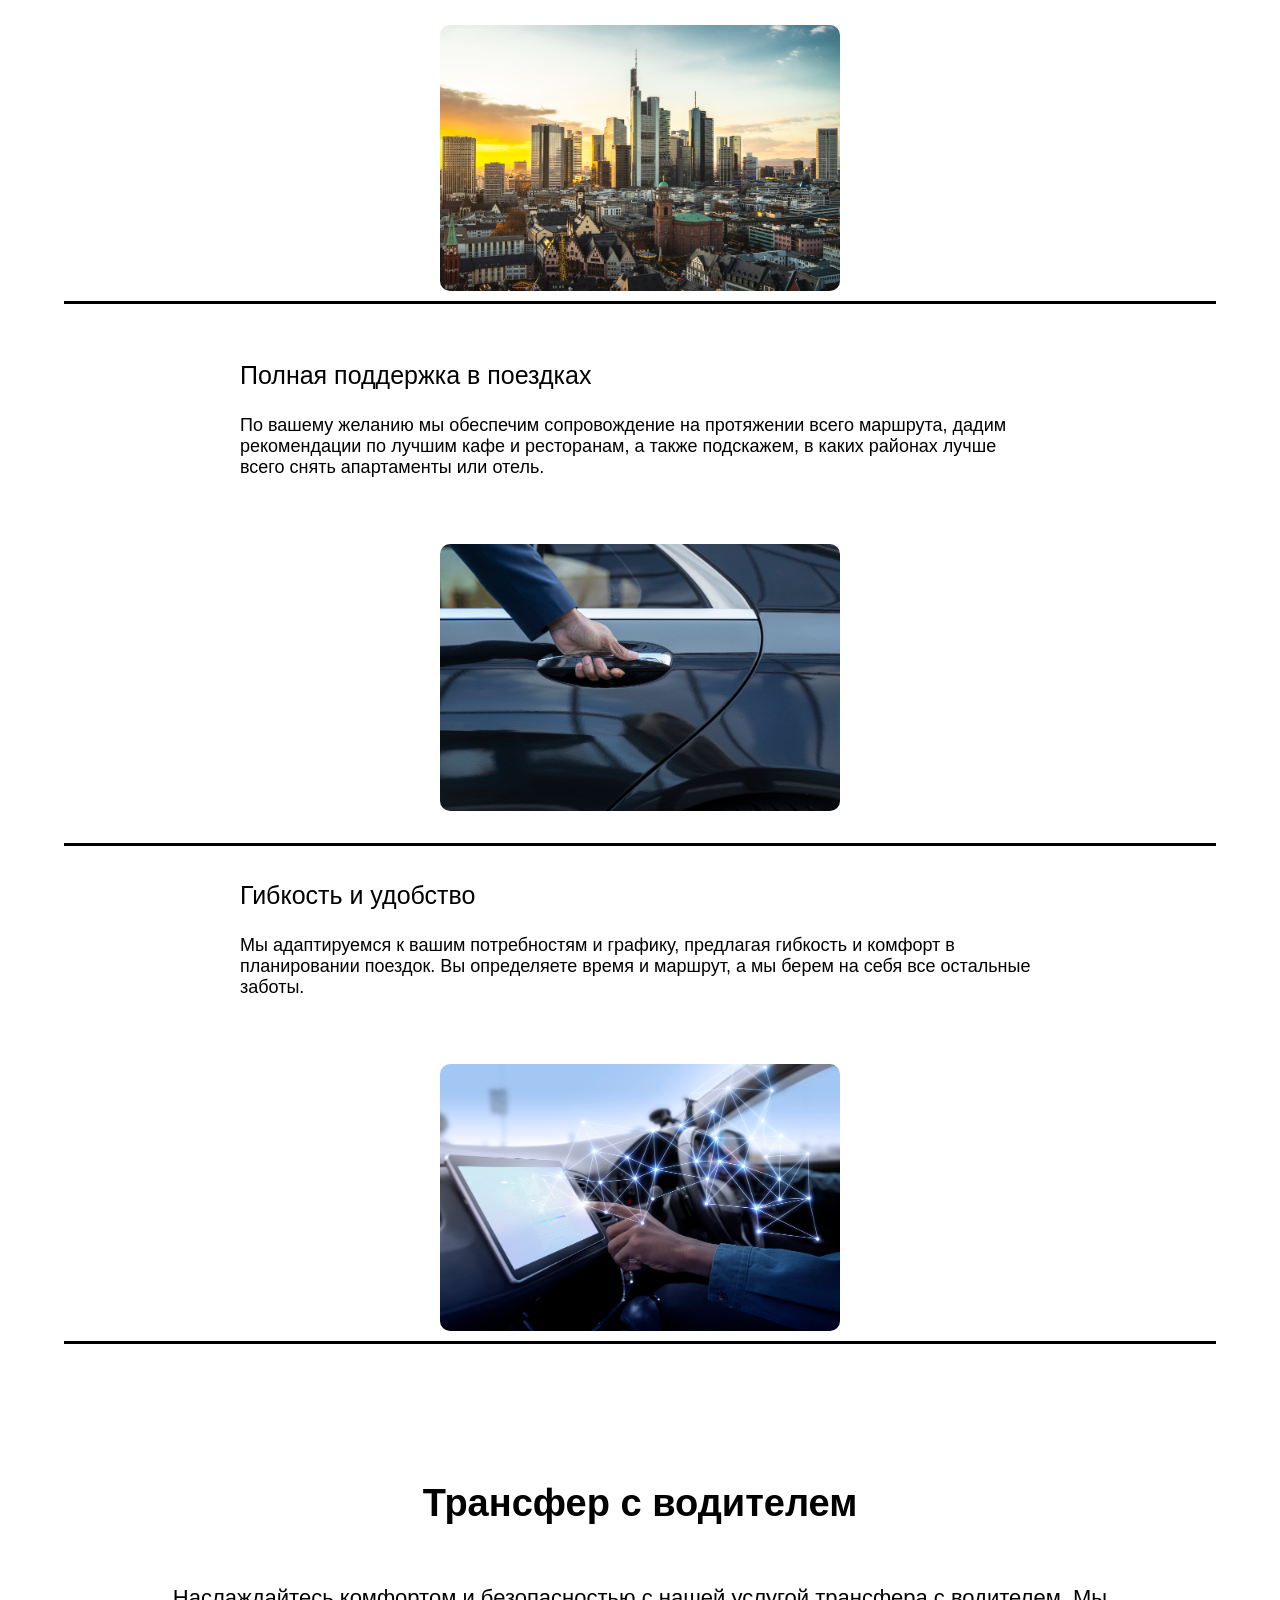
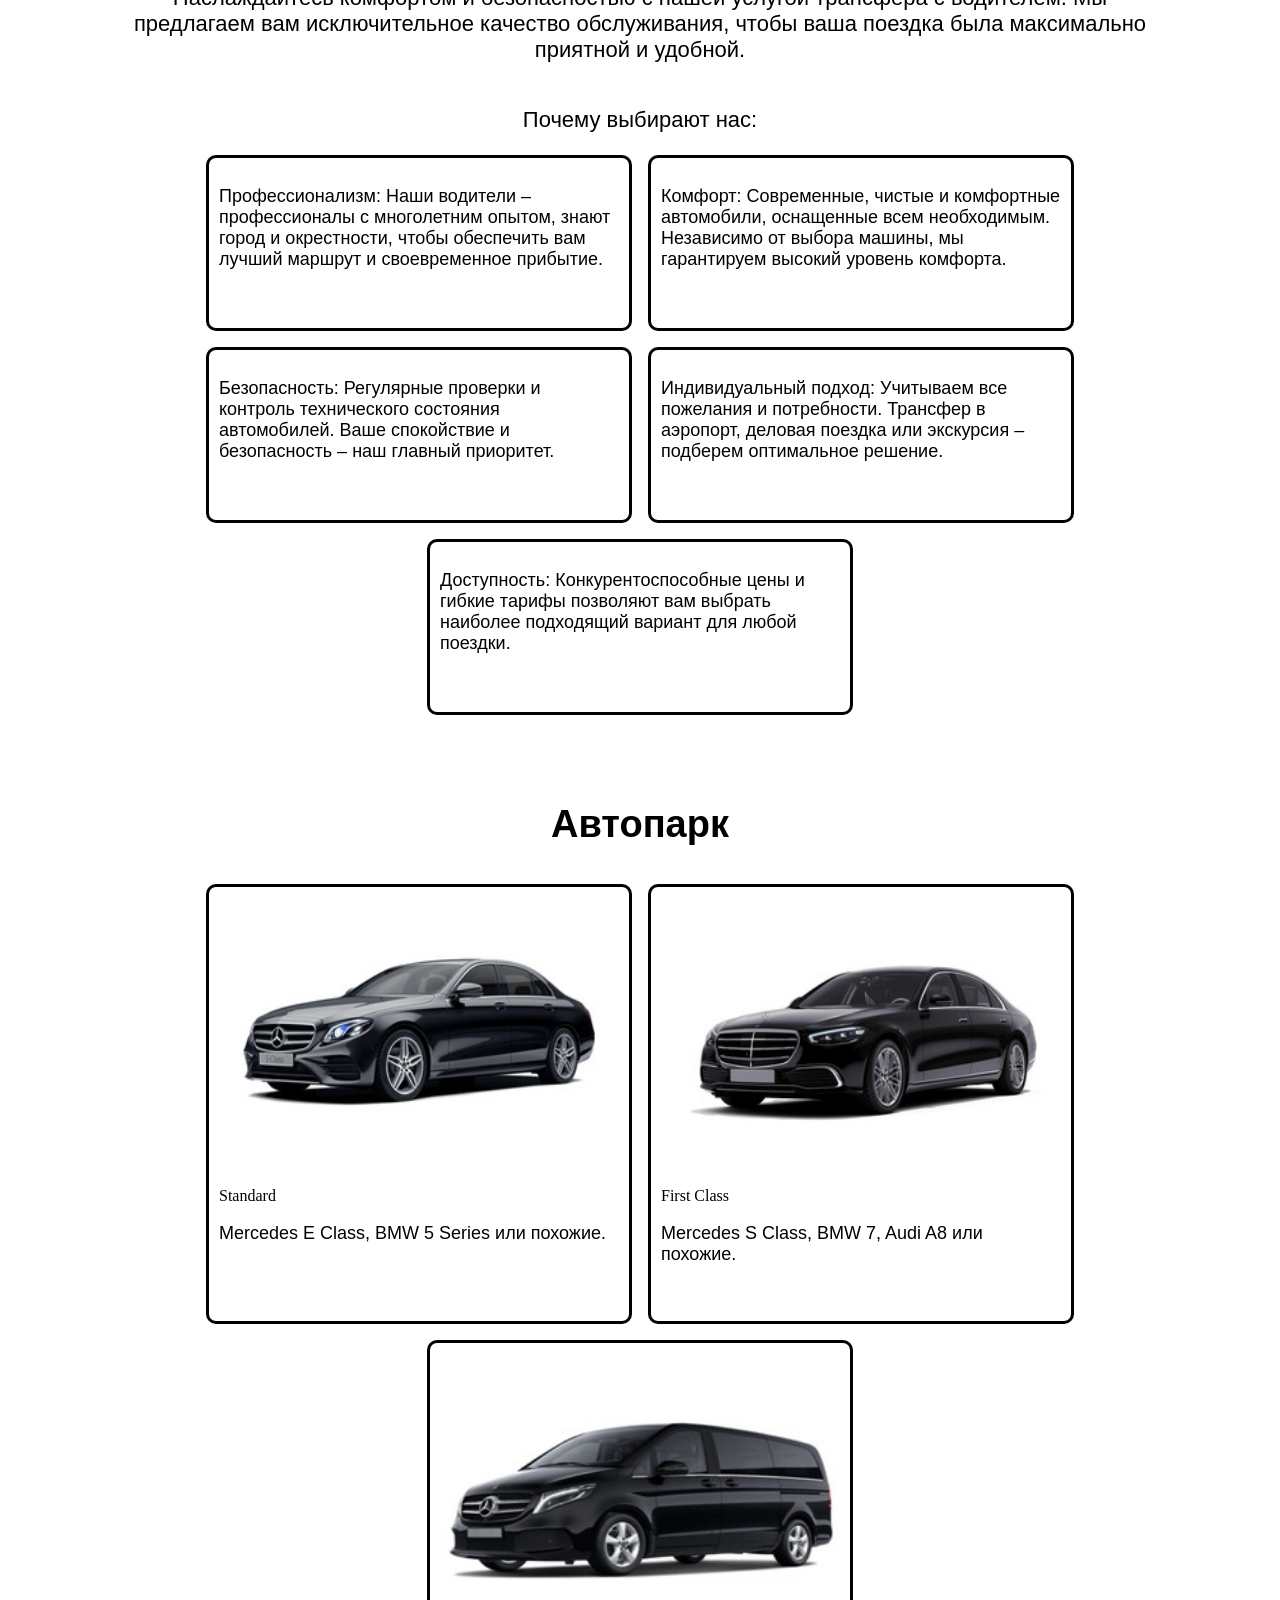
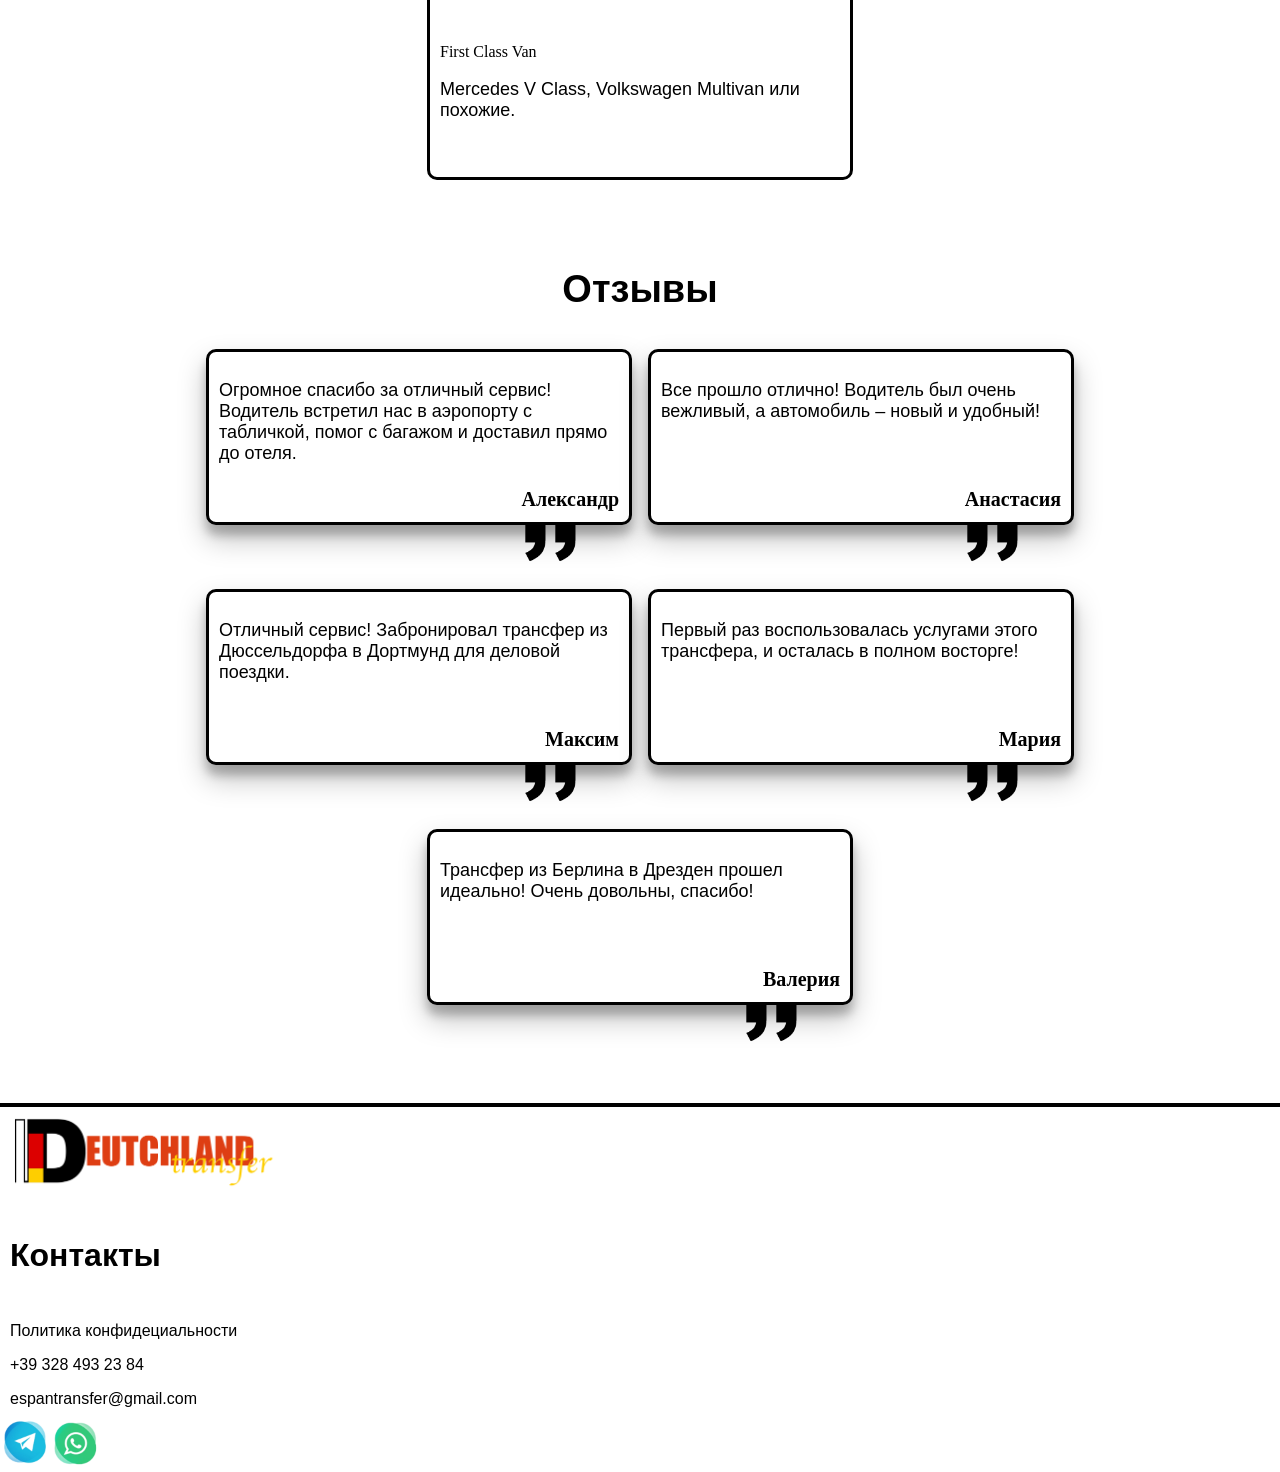
==== commit 6b79f1f7: "3" ====
--- a/index.html
+++ b/index.html
@@ -49,28 +49,28 @@
                 <div class="anketa-form anketa-form-black">
                     <label class="text-anketa text-anketa7" for="from">Откуда:</label><br>
                     <select class="text-text text-anketa7" id="from" name="from" required>
-                        <option value="Барселона">Барселона</option>
-                        <option value="Мадрид">Мадрид</option>
-                        <option value="Валенсия">Валенсия</option>
-                        <option value="Мурсия">Мурсия</option>
-                        <option value="Малага">Малага</option>
+                        <option value="Берлин">Берлин</option>
+                        <option value="Дюссельдорф">Дюссельдорф</option>
+                        <option value="Мюнхен">Мюнхен</option>
+                        <option value="Дортмунд">Дортмунд</option>
+                        <option value="Франкфурт-на-Майне">Франкфурт-на-Майне</option>
+                        <option value="Кельн">Кельн</option>
                     </select><br><br>
                 </div>
                 <div class="anketa-form anketa-form-black">
                     <label class="text-anketa text-anketa7" for="to">Куда:</label><br>
                     <select class="text-text text-anketa7" id="to" name="to" required>
-                        <option value="Мадрид">Мадрид</option>
-                        <option value="Барселона">Барселона</option>
-                        <option value="Валенсия">Валенсия</option>
-                        <option value="Мурсия">Мурсия</option>
-                        <option value="Малага">Малага</option>
-                        <option value="Аэропорт-Барселона–Эль-Прат-им-Жозепа-Таррадельяса">Аэропорт Барселона–Эль-Прат
-                            им. Жозепа Таррадельяса</option>
-                        <option value="Андорра">Андорра</option>
-                        <option value="Outlet-La-Rocca-village">Outlet La Rocca village</option>
-                        <option value="Севилья">Севилья</option>
-                        <option value="Сан-Себастьян">Сан-Себастьян</option>
-                        <option value="Бильбао">Бильбао</option>
+                        <option value="Дрезден">Дрезден</option>
+                        <option value="Берлин">Берлин</option>
+                        <option value="Дюссельдорф">Дюссельдорф</option>
+                        <option value="Мюнхен">Мюнхен</option>
+                        <option value="Дортмунд">Дортмунд</option>
+                        <option value="Франкфурт-на-Майне">Франкфурт-на-Майне</option>
+                        <option value="Кельн">Кельн</option>
+                        <option value="Штутгарт">Штутгарт</option>
+                        <option value="Нюрнберг">Нюрнберг</option>
+                        <option value="Гамбург">Гамбург</option>
+                        <option value="Эссен">Эссен</option>
                     </select><br><br>
                 </div>
             </div>
